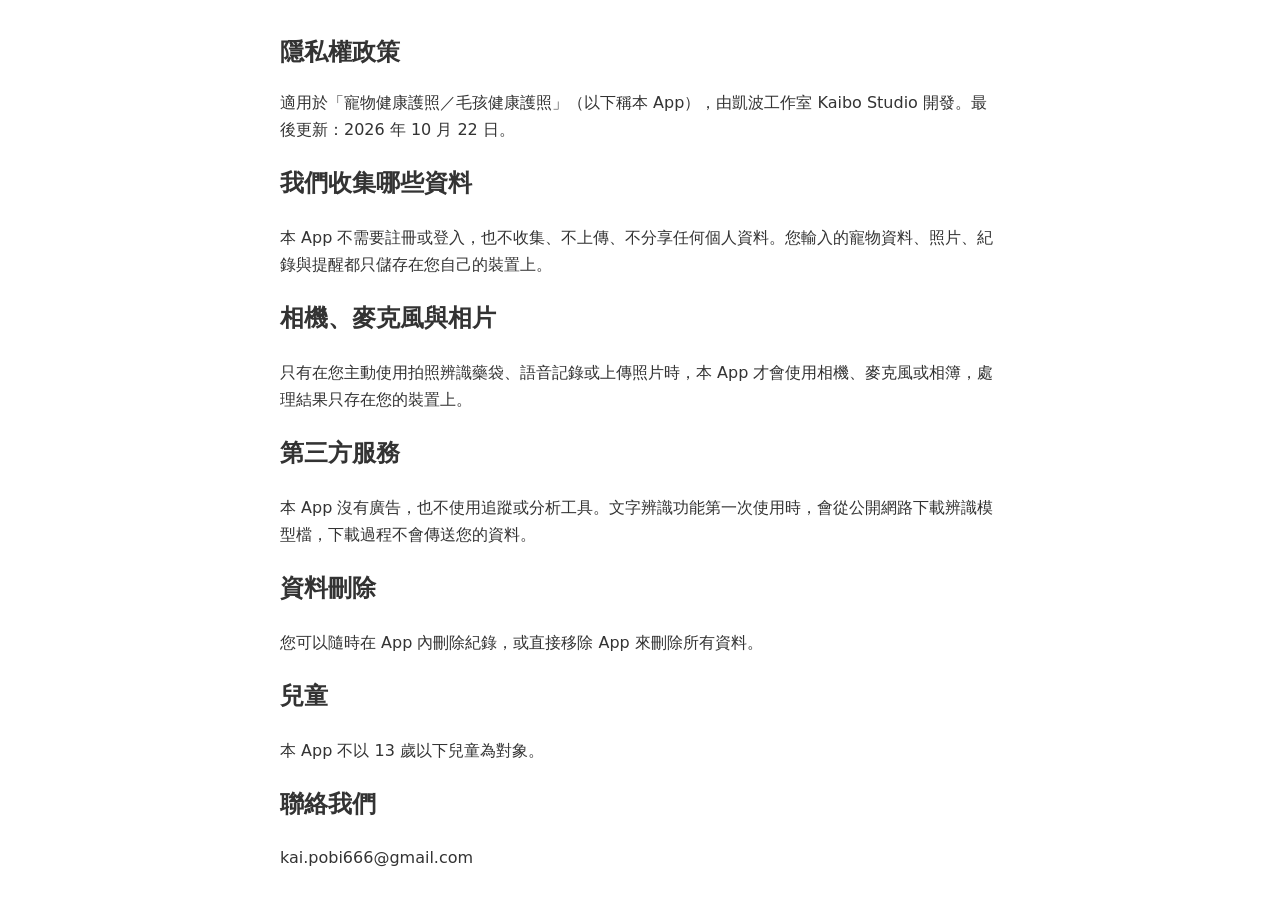
==== privacy.html @ 582da7ff "Add privacy policy page for GitHub Pages. Co-authored-by: torotyas <torotyas@users.noreply.github.co" ====
<!DOCTYPE html>
<html lang="zh-Hant"><head><meta charset="utf-8"><meta name="viewport" content="width=device-width,initial-scale=1">
<title>隱私權政策｜寵物健康護照</title>
<style>body{font-family:-apple-system,system-ui,sans-serif;max-width:720px;margin:2em auto;padding:0 1em;line-height:1.7;color:#333}h1{font-size:1.5em}</style></head>
<body>
<h1>隱私權政策</h1>
<p>適用於「寵物健康護照／毛孩健康護照」（以下稱本 App），由凱波工作室 Kaibo Studio 開發。最後更新：2026 年 10 月 22 日。</p>
<h2>我們收集哪些資料</h2>
<p>本 App 不需要註冊或登入，也不收集、不上傳、不分享任何個人資料。您輸入的寵物資料、照片、紀錄與提醒都只儲存在您自己的裝置上。</p>
<h2>相機、麥克風與相片</h2>
<p>只有在您主動使用拍照辨識藥袋、語音記錄或上傳照片時，本 App 才會使用相機、麥克風或相簿，處理結果只存在您的裝置上。</p>
<h2>第三方服務</h2>
<p>本 App 沒有廣告，也不使用追蹤或分析工具。文字辨識功能第一次使用時，會從公開網路下載辨識模型檔，下載過程不會傳送您的資料。</p>
<h2>資料刪除</h2>
<p>您可以隨時在 App 內刪除紀錄，或直接移除 App 來刪除所有資料。</p>
<h2>兒童</h2>
<p>本 App 不以 13 歲以下兒童為對象。</p>
<h2>聯絡我們</h2>
<p>kai.pobi666@gmail.com</p>
</body></html>
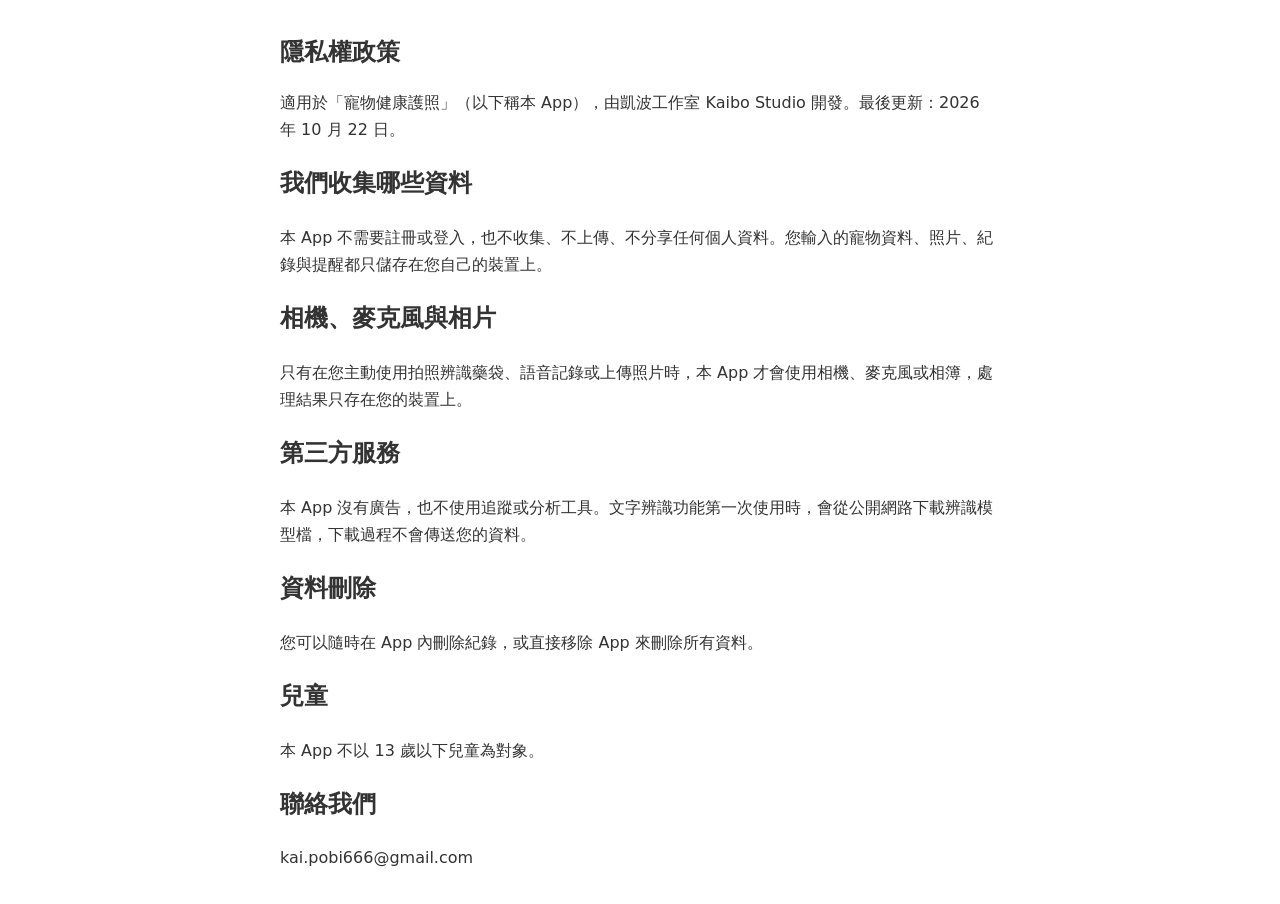
==== commit 73e188ea: "v0.3.2: rename the app to 寵物健康護照 and keep care check-ins on their own card. Default care item ids we" ====
--- a/privacy.html
+++ b/privacy.html
@@ -4,7 +4,7 @@
 <style>body{font-family:-apple-system,system-ui,sans-serif;max-width:720px;margin:2em auto;padding:0 1em;line-height:1.7;color:#333}h1{font-size:1.5em}</style></head>
 <body>
 <h1>隱私權政策</h1>
-<p>適用於「寵物健康護照／毛孩健康護照」（以下稱本 App），由凱波工作室 Kaibo Studio 開發。最後更新：2026 年 10 月 22 日。</p>
+<p>適用於「寵物健康護照」（以下稱本 App），由凱波工作室 Kaibo Studio 開發。最後更新：2026 年 10 月 22 日。</p>
 <h2>我們收集哪些資料</h2>
 <p>本 App 不需要註冊或登入，也不收集、不上傳、不分享任何個人資料。您輸入的寵物資料、照片、紀錄與提醒都只儲存在您自己的裝置上。</p>
 <h2>相機、麥克風與相片</h2>
